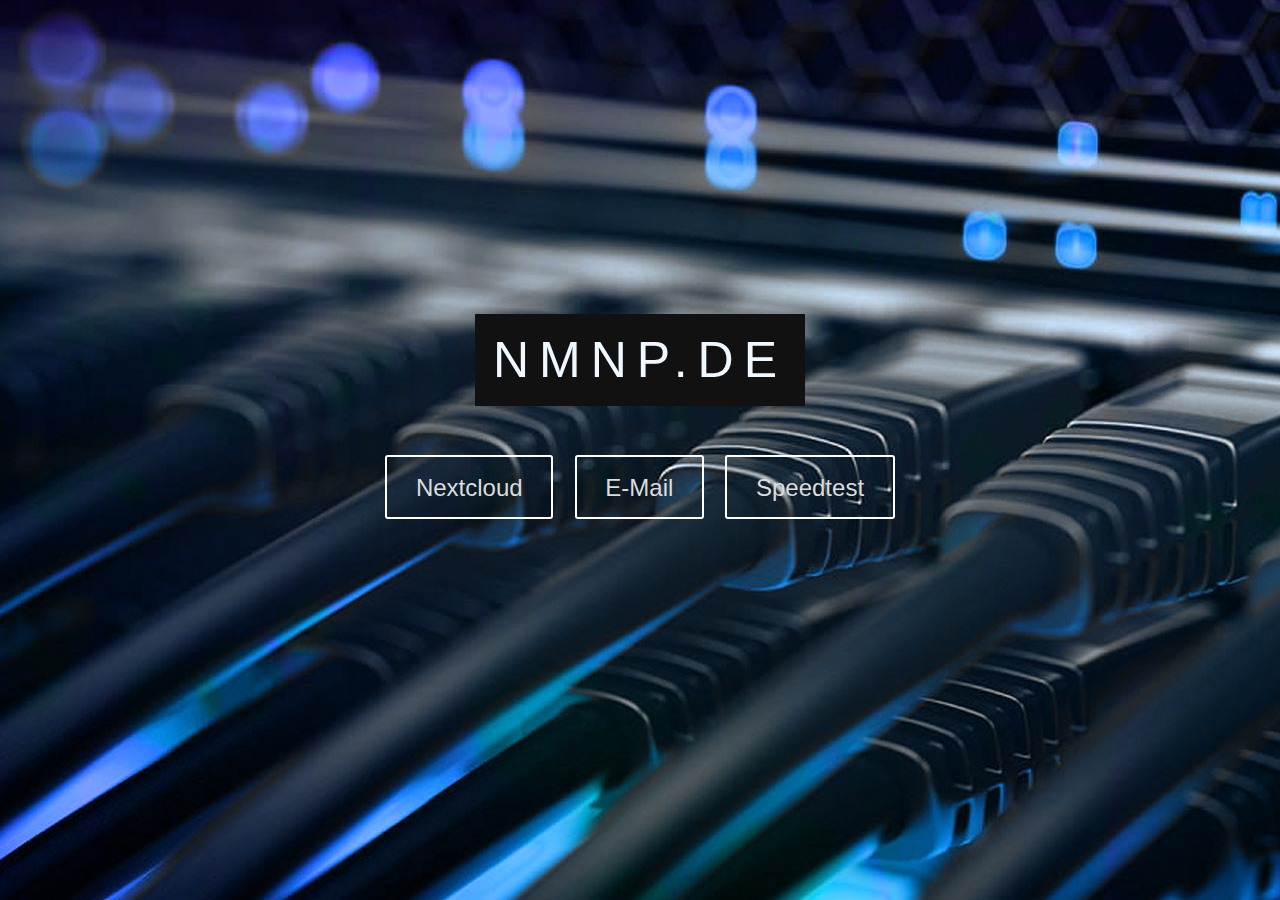
==== index.html @ 3e080365 "Initial commit" ====
<!DOCTYPE html>
<html>
<head>
    <meta name="viewport" content="width=device-width, initial-scale=1">
    <LINK REL=StyleSheet HREF="src/style.css" TYPE="text/css" MEDIA=screen>
    <meta charset="UTF-8">
    <meta name="keywords" content="links homepage ">
    <meta name="author" content="Florian26">
</head>
<body>
<div class="bgimage">
    <div class="caption">
        <span class="border">NMNP.DE</span><br>
            <br>

            <a href="https://nextcloud.nmnp.de" class="button" >Nextcloud</a>
            <a href="https://mail.nmnp.de" class="button" >E-Mail</a>
            <a href="https://speedtest.nmnp.de" class="button" >Speedtest</a>

    </div>
</div>
</body>
</html>
---- src/style.css ----
body, html {
    height: 100%;
    margin: 0;
    text-align: center;
    font: 400 15px/1.8 "Lato", sans-serif;
    color: #777;
    background-color: #111111;
}
.bgimage {
    position: relative;
    background-size: cover;
    background: url("jumbotron.jpg") no-repeat center;
    height: 100%;
}
.caption {
    position: absolute;
    left: 0;
    font-size: x-large;
    top: 35%;
    width: 100%;
    text-align: center;
    color: #000;
}
.caption span.border {
    background-color: #111;
    color: aliceblue;
    padding: 18px;
    font-size: 50px;
    letter-spacing: 10px;
}
.button{
    display:inline-block;
    padding:0.35em 1.2em;
    border:0.1em solid #FFFFFF;
    margin: 0.3em 0.3em 0;
    border-radius:0.12em;
    box-sizing: border-box;
    text-decoration:none;
    font-family: Arial;
    font-weight:300;
    color: gainsboro;
    text-align:center;
    transition: all 0.2s;
}
.button:hover{
    color:#000000;
    background-color:#FFFFFF;
}
@media only screen and (max-width: 999px) {
    .caption {
        position: absolute;
        left: 0;
        top: 20%;
        width: 100%;
        text-align: center;
        color: #000;
    }
    .button {
        height: 50px;
        margin-top: 15px;
        width: 95%;
        font-size: larger;
        text-align: center;
        line-height: 150%;
        padding: 0;
    }
}
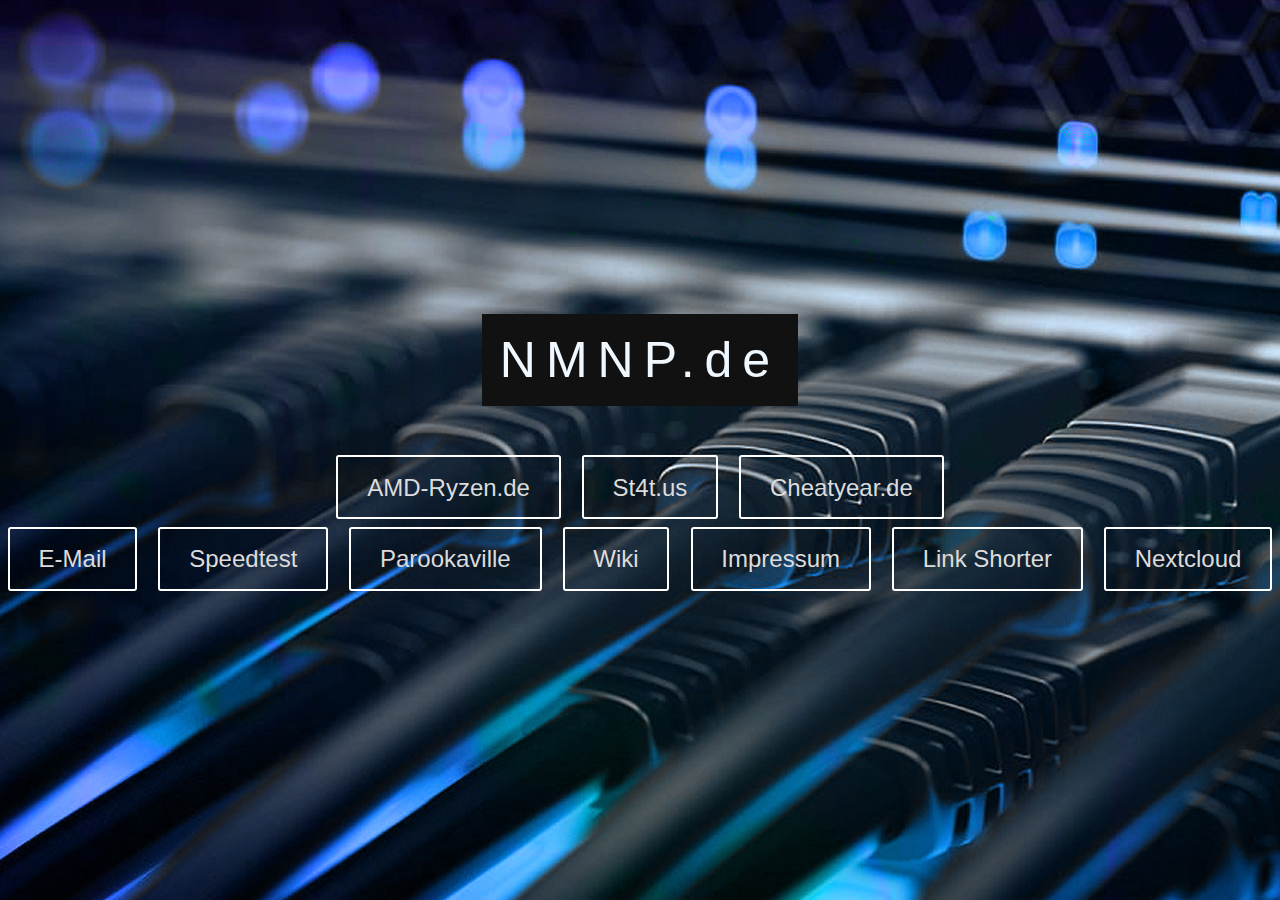
==== commit 63667919: "add impressum add new links to services" ====
--- a/index.html
+++ b/index.html
@@ -1,6 +1,7 @@
 <!DOCTYPE html>
 <html>
 <head>
+    <title>NMNP.de Website</title>
     <meta name="viewport" content="width=device-width, initial-scale=1">
     <LINK REL=StyleSheet HREF="src/style.css" TYPE="text/css" MEDIA=screen>
     <meta charset="UTF-8">
@@ -10,12 +11,21 @@
 <body>
 <div class="bgimage">
     <div class="caption">
-        <span class="border">NMNP.DE</span><br>
+        <span class="border">NMNP.de</span><br>
             <br>
 
-            <a href="https://nextcloud.nmnp.de" class="button" >Nextcloud</a>
+            <a href="https://amd-ryzen.de" class="button" >AMD-Ryzen.de</a>
+            <a href="https://st4t.us" class="button" >St4t.us</a>
+            <a href="https://cheatyear.de" class="button" >Cheatyear.de</a>
+            <br>
             <a href="https://mail.nmnp.de" class="button" >E-Mail</a>
             <a href="https://speedtest.nmnp.de" class="button" >Speedtest</a>
+            <a href="https://parookaville.nmnp.de" class="button" >Parookaville</a>
+            <a href="https://wiki.nmnp.de" class="button" >Wiki</a>
+            <a href="https://nmnp.de/impressum.html" class="button" >Impressum</a>
+            <a href="https://s.nmnp.de" class="button" >Link Shorter</a>
+            <a href="https://nextcloud.nmnp.de" class="button" >Nextcloud</a>
+
 
     </div>
 </div>
